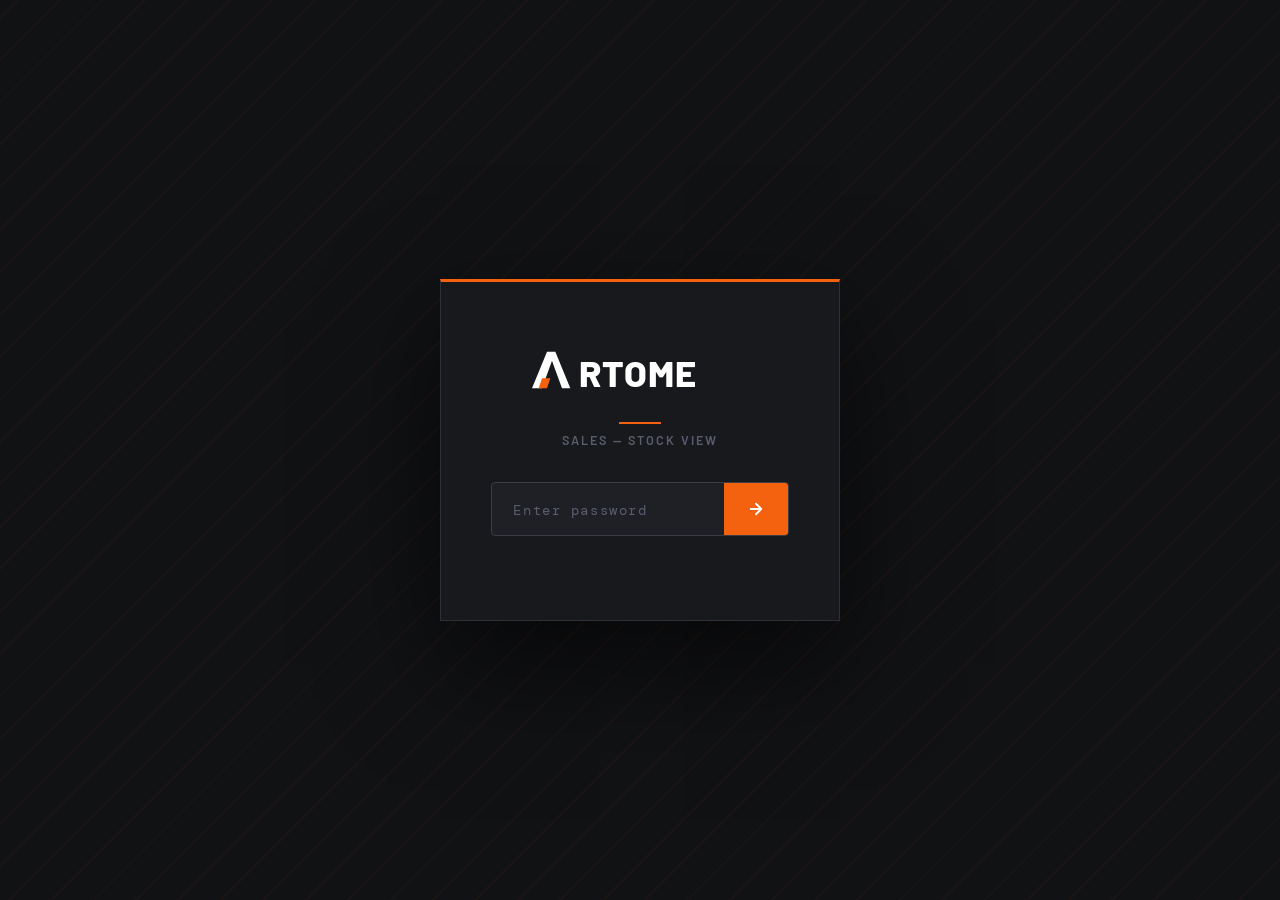
==== sales.html @ 45f58c68 "Add files via upload" ====
<!DOCTYPE html>
<html lang="en">
<head>
<meta charset="UTF-8">
<meta name="viewport" content="width=device-width, initial-scale=1.0">
<title>Artome — Sales Stock</title>
<link rel="stylesheet" href="style.css">
<style>
  /* Sales-specific overrides */
  .sales-wrap { display:flex; flex-direction:column; height:100vh; overflow:hidden; }
  .sales-topbar {
    padding:.9rem 1.4rem;
    border-bottom:1px solid var(--border);
    display:flex; align-items:center; justify-content:space-between;
    flex-wrap:wrap; gap:.8rem;
    background:var(--surface);
    flex-shrink:0;
  }
  .sales-title {
    font-size:.58rem; font-weight:700; letter-spacing:.16em;
    text-transform:uppercase; color:var(--muted);
    display:flex; align-items:center; gap:.6rem;
  }
  .sales-title::after { content:''; flex:1; height:1px; background:var(--border); }
  .sales-actions { display:flex; align-items:center; gap:.5rem; flex-wrap:wrap; }
  .sales-search-wrap {
    display:flex; align-items:center; gap:.4rem;
    background:var(--surface2); border:1px solid var(--border2);
    border-radius:var(--radius); padding:.32rem .8rem;
  }
  .sales-search-wrap svg { color:var(--muted); flex-shrink:0; }
  .sales-search-wrap input {
    background:transparent; border:none; outline:none;
    color:var(--text); font-family:'Barlow',sans-serif;
    font-size:.65rem; width:14rem;
  }
  .sales-search-wrap input::placeholder { color:var(--muted); }
  .group-tabs {
    display:flex; gap:.4rem;
  }
  .group-tab {
    padding:.38rem .9rem;
    border-radius:var(--radius);
    border:1px solid var(--border2);
    background:transparent;
    color:var(--text2);
    font-family:'Barlow',sans-serif;
    font-size:.65rem; font-weight:700;
    letter-spacing:.04em; text-transform:uppercase;
    cursor:pointer;
    transition:border-color .12s, color .12s, background .12s;
  }
  .group-tab:hover { border-color:var(--accent); color:var(--accent); }
  .group-tab.active { background:var(--accent); border-color:var(--accent); color:#fff; }
  .sales-table-wrap { overflow-y:auto; flex:1; }
  .item-count {
    font-family:'DM Mono',monospace; font-size:.67rem;
    background:var(--surface2); border:1px solid var(--border2);
    padding:.2rem .7rem; border-radius:2px; color:var(--accent);
    white-space:nowrap;
  }
  /* Bigger available number for sales */
  td.avail-cell {
    font-family:'Barlow Condensed',sans-serif;
    font-size:1rem; font-weight:700;
  }
</style>
</head>
<body>

<!-- LOGIN -->
<div id="login-screen">
  <div class="login-card">
    <div class="login-logo">
      <svg viewBox="0 0 260 60" height="50" xmlns="http://www.w3.org/2000/svg">
        <polygon points="0,52 18,8 28,8 46,52 36,52 28,30 24,19 20,30 12,52" fill="#ffffff"/>
        <polygon points="12,40 22,40 18,52 8,52" fill="#F5620F"/>
        <text x="56" y="50" font-family="Barlow,Arial,sans-serif" font-weight="800" font-size="44" letter-spacing="1" fill="#ffffff">RTOME</text>
      </svg>
    </div>
    <div class="login-divider"></div>
    <p class="login-subtitle">Sales — Stock View</p>
    <div class="login-field">
      <input type="password" id="login-input" placeholder="Enter password"
        autocomplete="current-password" onkeydown="if(event.key==='Enter') doLogin()">
      <button class="login-btn" onclick="doLogin()">
        <svg width="18" height="18" viewBox="0 0 24 24" fill="none" stroke="currentColor" stroke-width="2.5" stroke-linecap="round" stroke-linejoin="round"><path d="M5 12h14M12 5l7 7-7 7"/></svg>
      </button>
    </div>
    <div class="login-error" id="login-error">Incorrect password</div>
  </div>
</div>

<!-- APP -->
<div class="sales-wrap" id="sales-app" style="display:none">
  <header>
    <div class="logo">
      <svg viewBox="0 0 260 60" height="30" xmlns="http://www.w3.org/2000/svg">
        <polygon points="0,52 18,8 28,8 46,52 36,52 28,30 24,19 20,30 12,52" fill="#ffffff"/>
        <polygon points="12,40 22,40 18,52 8,52" fill="#F5620F"/>
        <text x="56" y="50" font-family="Barlow,Arial,sans-serif" font-weight="800" font-size="44" letter-spacing="1" fill="#ffffff">RTOME</text>
      </svg>
      <div class="logo-separator"></div>
      <div class="logo-sub">Sales<br>Stock View</div>
    </div>
    <div class="header-center" id="connection-status">
      <span class="status-dot" id="status-dot"></span>
      <span id="status-label">Loading…</span>
    </div>
    <div class="header-meta">
      <div id="live-time">--:--:--</div>
      <div id="live-date"></div>
    </div>
  </header>

  <div class="sales-topbar">
    <div style="display:flex;align-items:center;gap:.7rem;flex-wrap:wrap;">
      <span class="item-count" id="item-count">— items</span>
      <!-- Group filter tabs -->
      <div class="group-tabs">
        <button class="group-tab active" onclick="setGroup('all', this)">All</button>
        <button class="group-tab" onclick="setGroup('platforms', this)">Platforms</button>
        <button class="group-tab" onclick="setGroup('accessories', this)">Accessories</button>
      </div>
    </div>
    <div class="sales-actions">
      <div class="sales-search-wrap">
        <svg width="14" height="14" viewBox="0 0 24 24" fill="none" stroke="currentColor" stroke-width="2.5"><circle cx="11" cy="11" r="8"/><path d="m21 21-4.35-4.35"/></svg>
        <input type="text" id="sales-search" placeholder="Search parts…" oninput="applyFilters()">
      </div>
      <button class="action-btn" onclick="loadSalesStock()">
        <svg width="14" height="14" viewBox="0 0 24 24" fill="none" stroke="currentColor" stroke-width="2.5"><path d="M23 4v6h-6"/><path d="M1 20v-6h6"/><path d="M3.51 9a9 9 0 0 1 14.85-3.36L23 10M1 14l4.64 4.36A9 9 0 0 0 20.49 15"/></svg>
        Refresh
      </button>
    </div>
  </div>

  <div class="sales-table-wrap">
    <div class="loading-state" id="sales-loading">
      <div class="spinner"></div>Loading stock…
    </div>
    <table id="sales-table" style="display:none">
      <thead>
        <tr>
          <th>Part No</th>
          <th>Description</th>
          <th>Group</th>
          <th>Available</th>
        </tr>
      </thead>
      <tbody id="sales-tbody"></tbody>
    </table>
  </div>
</div>

<div class="toast" id="toast"></div>
<script src="config.js"></script>
<script>
// ── Config ────────────────────────────────────────────────────
const SALES_PASSWORD   = 'sales2026'; // Change this in config.js or here
const MRPEASY_PROXY    = SUPABASE_URL + '/functions/v1/mrpeasy-proxy';

// Groups to include (MRPeasy group_code values)
const ALLOWED_GROUPS = ['03-Artome Platforms', '04-Artome Accessories'];
// Partial match — group_title contains these strings
const GROUP_PLATFORMS   = 'Platforms';
const GROUP_ACCESSORIES = 'Accessories';

// ── State ─────────────────────────────────────────────────────
let allItems     = [];
let activeGroup  = 'all';
let _authed      = false;

// ── Clock ─────────────────────────────────────────────────────
function startClock() {
  const tick = () => {
    const now = new Date();
    const tEl = document.getElementById('live-time');
    const dEl = document.getElementById('live-date');
    if (tEl) tEl.textContent = now.toLocaleTimeString('en-GB');
    if (dEl) dEl.textContent = now.toLocaleDateString('en-GB', {weekday:'short',day:'2-digit',month:'short',year:'numeric'});
  };
  tick(); setInterval(tick, 1000);
}

// ── Login ─────────────────────────────────────────────────────
function doLogin() {
  const input = document.getElementById('login-input');
  const error = document.getElementById('login-error');
  const field = document.querySelector('.login-field');

  if (input.value === SALES_PASSWORD) {
    _authed = true;
    const screen = document.getElementById('login-screen');
    screen.classList.add('hidden');
    setTimeout(() => {
      screen.remove();
      document.getElementById('sales-app').style.display = 'flex';
      document.getElementById('sales-app').style.flexDirection = 'column';
      startClock();
      loadSalesStock();
    }, 400);
  } else {
    field.classList.remove('shake');
    void field.offsetWidth;
    field.classList.add('shake');
    error.classList.add('visible');
    input.value = '';
    input.focus();
    setTimeout(() => error.classList.remove('visible'), 2500);
  }
}

// ── Status ────────────────────────────────────────────────────
function setStatus(state, label) {
  const dot = document.getElementById('status-dot');
  const lbl = document.getElementById('status-label');
  if (dot) dot.className = 'status-dot ' + state;
  if (lbl) lbl.textContent = label;
}

// ── Load Stock ────────────────────────────────────────────────
async function loadSalesStock() {
  setStatus('connecting', 'Loading…');
  document.getElementById('sales-loading').style.display = 'flex';
  document.getElementById('sales-table').style.display   = 'none';

  try {
    const res = await fetch(MRPEASY_PROXY + '?endpoint=items', {
      headers: {
        'apikey':        SUPABASE_KEY,
        'Authorization': 'Bearer ' + SUPABASE_KEY,
      }
    });

    const json = await res.json();
    let parsed = json;
    if (json.data && typeof json.data === 'string') {
      try { parsed = JSON.parse(json.data); } catch(e) {}
    }

    const items = Array.isArray(parsed) ? parsed : [];

    // Filter: only Platforms & Accessories groups, and active (custom_7453 not blank)
    allItems = items.filter(item => {
      const grp    = (item.group_title ?? '').toLowerCase();
      const active = item.custom_7453;
      const hasGroup = grp.includes('platform') || grp.includes('accessor');
      const isActive = active !== null && active !== undefined && active !== '';
      return hasGroup && isActive;
    });

    setStatus('connected', 'Connected');
    applyFilters();

    document.getElementById('sales-loading').style.display = 'none';
    document.getElementById('sales-table').style.display   = 'table';

  } catch(e) {
    setStatus('error', 'Failed');
    document.getElementById('sales-loading').innerHTML =
      '<div style="color:var(--danger);font-size:.7rem">Failed to load: ' + e.message + '</div>';
  }
}

// ── Group filter ──────────────────────────────────────────────
function setGroup(group, btn) {
  activeGroup = group;
  document.querySelectorAll('.group-tab').forEach(b => b.classList.remove('active'));
  btn.classList.add('active');
  applyFilters();
}

// ── Apply filters ─────────────────────────────────────────────
function applyFilters() {
  const q = (document.getElementById('sales-search')?.value ?? '').toLowerCase();

  let filtered = allItems.filter(item => {
    const grp = (item.group_title ?? '').toLowerCase();
    if (activeGroup === 'platforms'   && !grp.includes('platform'))  return false;
    if (activeGroup === 'accessories' && !grp.includes('accessor'))  return false;
    if (q) {
      const matchCode  = (item.code  ?? '').toLowerCase().includes(q);
      const matchTitle = (item.title ?? '').toLowerCase().includes(q);
      if (!matchCode && !matchTitle) return false;
    }
    return true;
  });

  renderTable(filtered);
}

// ── Render ────────────────────────────────────────────────────
function renderTable(items) {
  const tbody = document.getElementById('sales-tbody');
  document.getElementById('item-count').textContent = items.length + ' items';

  if (!items.length) {
    tbody.innerHTML = '<tr><td colspan="4" style="text-align:center;color:var(--muted);padding:2rem">No items found</td></tr>';
    return;
  }

  tbody.innerHTML = items.map(item => {
    const available = parseFloat(item.available ?? item.in_stock ?? 0);
    const qtyClass  = available <= 0 ? 'stock-qty-zero' : available < 3 ? 'stock-qty-low' : 'stock-qty-ok';
    const group     = item.group_title ?? '—';

    return `<tr>
      <td class="date-cell">${item.code ?? '—'}</td>
      <td class="name-cell" style="white-space:normal;max-width:20rem">${item.title ?? '—'}</td>
      <td class="date-cell" style="color:var(--text2)">${group}</td>
      <td class="avail-cell ${qtyClass}">${available.toLocaleString('en-GB',{maximumFractionDigits:0})}</td>
    </tr>`;
  }).join('');
}

// ── Toast ─────────────────────────────────────────────────────
function showToast(msg, warn=false) {
  const el = document.getElementById('toast');
  if (!el) return;
  el.textContent = msg;
  el.style.background = warn ? '#e84040' : 'var(--accent)';
  el.style.color = '#fff';
  el.classList.add('show');
  setTimeout(() => el.classList.remove('show'), 2400);
}

// ── Start clock on load (shows on login screen) ───────────────
window.addEventListener('DOMContentLoaded', startClock);
</script>
</body>
</html>
---- style.css ----
@import url('https://fonts.googleapis.com/css2?family=Barlow:wght@300;400;500;600;700;800&family=Barlow+Condensed:wght@500;600;700;800&family=DM+Mono:wght@400;500&display=swap');

:root {
  --bg:        #111214;
  --surface:   #18191d;
  --surface2:  #1f2025;
  --surface3:  #26272d;
  --border:    #2e3038;
  --border2:   #3a3c46;
  --accent:    #F5620F;
  --accent-h:  #ff7a2f;
  --accent-dim:#7a3008;
  --text:      #f2f3f5;
  --text2:     #a8aab8;
  --muted:     #5a5d6e;
  --danger:    #e84040;
  --green:     #2ecc71;
  --radius:    4px;
  --sidebar-w: 90px;
  font-size: 21px;
}


/* ── Logo SVG wrapper ───────────────────────────────────────── */
.logo-svg-wrap { color: #ffffff; display: flex; align-items: center; }
.header-logo-size { height: 28px; }
.login-logo-size  { height: 52px; }

*, *::before, *::after { box-sizing: border-box; margin: 0; padding: 0; }
html, body { height: 100%; background: var(--bg); color: var(--text); font-family: 'Barlow', sans-serif; }

/* ── Login ──────────────────────────────────────────────────── */
#login-screen {
  position: fixed; inset: 0; background: var(--bg); z-index: 9999;
  display: flex; align-items: center; justify-content: center;
  background-image: repeating-linear-gradient(-45deg,transparent,transparent 28px,rgba(245,98,15,.04) 28px,rgba(245,98,15,.04) 30px);
}
#login-screen.hidden { animation: fadeOut .3s ease forwards; pointer-events: none; }
@keyframes fadeOut { to { opacity: 0; } }

.login-card {
  background: var(--surface); border: 1px solid var(--border); border-top: 3px solid var(--accent);
  padding: 3rem 2.4rem 2.4rem; width: 400px; max-width: 95vw;
  display: flex; flex-direction: column; align-items: center;
  box-shadow: 0 2rem 5rem rgba(0,0,0,.6);
  animation: cardIn .4s cubic-bezier(.22,1,.36,1);
}
@keyframes cardIn { from { opacity:0; transform:translateY(1rem); } to { opacity:1; transform:translateY(0); } }
.login-logo { margin-bottom: .4rem; display:flex; justify-content:center; }
.login-divider { width: 2rem; height: 2px; background: var(--accent); margin: .9rem 0 .4rem; }
.login-subtitle { font-size: .6rem; font-weight: 600; letter-spacing: .16em; text-transform: uppercase; color: var(--muted); margin-bottom: 1.6rem; }
.login-field { display: flex; width: 100%; background: var(--surface2); border: 1px solid var(--border2); border-radius: var(--radius); overflow: hidden; transition: border-color .15s,box-shadow .15s; }
.login-field:focus-within { border-color: var(--accent); box-shadow: 0 0 0 3px rgba(245,98,15,.12); }
.login-field input { flex:1; background:transparent; border:none; outline:none; padding:.75rem 1rem; color:var(--text); font-family:'DM Mono',monospace; font-size:.75rem; letter-spacing:.1em; }
.login-field input::placeholder { color:var(--muted); font-size:.65rem; }
.login-btn { width:3.2rem; background:var(--accent); border:none; cursor:pointer; color:#fff; display:grid; place-items:center; transition:background .15s; }
.login-btn:hover { background:var(--accent-h); }
.login-error { margin-top:.6rem; font-size:.55rem; font-weight:700; letter-spacing:.08em; text-transform:uppercase; color:var(--danger); opacity:0; transition:opacity .2s; height:1rem; }
.login-error.visible { opacity:1; }
@keyframes shake { 0%,100%{transform:translateX(0)} 20%{transform:translateX(-6px)} 40%{transform:translateX(6px)} 60%{transform:translateX(-4px)} 80%{transform:translateX(4px)} }
.login-field.shake { animation:shake .38s ease; }

/* ── Config banner ──────────────────────────────────────────── */
#config-banner {
  display:none; background:#1a1200; border-bottom:1px solid #3d2900;
  padding:.5rem 1.5rem; font-size:.62rem; color:#f0a040;
  gap:1rem; align-items:center; justify-content:center; flex-wrap:wrap; font-weight:500;
}
#config-banner a { color:var(--accent); text-decoration:none; font-weight:700; }

/* ── Shell ──────────────────────────────────────────────────── */
.shell { display:flex; flex-direction:column; height:100vh; overflow:hidden; }

/* ── Header ─────────────────────────────────────────────────── */
header {
  display:flex; align-items:center; justify-content:space-between;
  padding:0 1.8rem; height:60px; border-bottom:1px solid var(--border);
  background:var(--surface); flex-shrink:0; gap:1rem; z-index:10;
}
.logo { display:flex; align-items:center; gap:1rem; flex-shrink:0; }
.logo-separator { width:1px; height:1.6rem; background:var(--border2); }
.logo-sub { font-size:.5rem; font-weight:600; letter-spacing:.14em; text-transform:uppercase; color:var(--muted); line-height:1.5; }
.header-center { display:flex; align-items:center; gap:.5rem; font-family:'DM Mono',monospace; font-size:.6rem; color:var(--muted); }
.status-dot { width:7px; height:7px; border-radius:50%; background:var(--muted); transition:background .3s; flex-shrink:0; }
.status-dot.connected    { background:var(--green); box-shadow:0 0 6px var(--green); }
.status-dot.connecting   { background:#f0a040; animation:pulse 1s infinite; }
.status-dot.error        { background:var(--danger); }
.status-dot.not-configured { background:var(--muted); }
@keyframes pulse { 0%,100%{opacity:1} 50%{opacity:.2} }
.header-meta { font-family:'DM Mono',monospace; font-size:.6rem; color:var(--muted); text-align:right; flex-shrink:0; line-height:1.7; }
#live-time { color:var(--accent); font-weight:500; font-size:.72rem; }

/* ── Body wrap ──────────────────────────────────────────────── */
.body-wrap { display:flex; flex:1; min-height:0; overflow:hidden; }

/* ── Main content ───────────────────────────────────────────── */
#page-content { flex:1; min-width:0; overflow:hidden; display:flex; flex-direction:column; }

/* ── Pages ──────────────────────────────────────────────────── */
.page { display:none; flex:1; overflow:hidden; flex-direction:column; }
.page.active { display:flex; }

/* ── RIGHT SIDEBAR ──────────────────────────────────────────── */
.sidebar {
  width: var(--sidebar-w);
  background: var(--surface);
  border-left: 1px solid var(--border);
  display: flex;
  flex-direction: column;
  align-items: center;
  padding: 1.2rem 0;
  gap: .6rem;
  flex-shrink: 0;
  z-index: 5;
}

.nav-btn {
  width: 68px;
  height: 68px;
  background: var(--surface2);
  border: 1.5px solid var(--border2);
  border-radius: 6px;
  color: var(--muted);
  cursor: pointer;
  display: flex;
  flex-direction: column;
  align-items: center;
  justify-content: center;
  gap: .28rem;
  transition: background .15s, color .15s, border-color .15s, box-shadow .15s, transform .1s;
  position: relative;
}
.nav-btn span {
  font-family: 'Barlow', sans-serif;
  font-size: .38rem;
  font-weight: 700;
  letter-spacing: .08em;
  text-transform: uppercase;
  line-height: 1;
}
.nav-btn:hover {
  background: var(--accent);
  border-color: var(--accent);
  color: #fff;
  box-shadow: 0 4px 20px rgba(245,98,15,.35);
  transform: translateX(-3px);
}
.nav-btn.active {
  background: var(--accent);
  border-color: var(--accent);
  color: #fff;
  box-shadow: 0 4px 24px rgba(245,98,15,.4);
}
/* Active indicator: left orange bar */
.nav-btn.active::before {
  content: '';
  position: absolute;
  left: -1.5px;
  top: 20%;
  height: 60%;
  width: 3px;
  background: #fff;
  border-radius: 0 2px 2px 0;
}

/* ── Tracker page: app grid ─────────────────────────────────── */
.app {
  display: grid;
  grid-template-columns: 460px 1fr;
  flex: 1;
  min-height: 0;
  overflow: hidden;
}

/* ── Form Panel ─────────────────────────────────────────────── */
.form-panel { border-right:1px solid var(--border); overflow-y:auto; display:flex; flex-direction:column; }
.form-panel::before { content:''; display:block; height:3px; background:var(--accent); flex-shrink:0; }
.form-inner { padding:1.6rem 1.6rem 2rem; display:flex; flex-direction:column; flex:1; }

.panel-title { font-size:.5rem; font-weight:700; letter-spacing:.18em; text-transform:uppercase; color:var(--muted); margin-bottom:1.4rem; display:flex; align-items:center; gap:.6rem; }
.panel-title::after { content:''; flex:1; height:1px; background:var(--border); }

.field { margin-bottom:1.4rem; }
label { display:flex; align-items:center; gap:.4rem; font-size:.55rem; font-weight:700; letter-spacing:.13em; text-transform:uppercase; color:var(--muted); margin-bottom:.6rem; }
#phase-product-tag { padding:1px 6px; background:rgba(245,98,15,.1); border:1px solid rgba(245,98,15,.28); border-radius:2px; font-size:.48rem; color:var(--accent); text-transform:none; letter-spacing:0; font-weight:600; }

.pill-group { display:flex; flex-wrap:wrap; gap:.45rem; min-height:2.4rem; }
.pill { padding:.5rem 1rem; border-radius:var(--radius); border:1px solid var(--border2); background:var(--surface2); color:var(--text2); font-family:'Barlow',sans-serif; font-size:.72rem; font-weight:600; cursor:pointer; transition:border-color .12s,color .12s,background .12s; white-space:nowrap; }
.pill:hover { border-color:var(--accent); color:var(--text); background:var(--surface3); }
.pill.active { background:var(--accent); border-color:var(--accent); color:#fff; font-weight:700; }
.loading-pills { font-family:'DM Mono',monospace; font-size:.6rem; color:var(--muted); padding:.4rem 0; }
.loading-pills.muted { opacity:.45; }

.select-wrap { position:relative; display:flex; align-items:center; }
.select-wrap select { width:100%; appearance:none; -webkit-appearance:none; background:var(--surface2); border:1px solid var(--border2); border-radius:var(--radius); color:var(--text); font-family:'Barlow',sans-serif; font-size:.72rem; font-weight:600; padding:.65rem 2.8rem .65rem .9rem; outline:none; cursor:pointer; transition:border-color .15s,box-shadow .15s; }
.select-wrap select:focus { border-color:var(--accent); box-shadow:0 0 0 3px rgba(245,98,15,.1); }
.select-arrow { position:absolute; right:.9rem; pointer-events:none; color:var(--muted); }

.qty-row { display:flex; align-items:stretch; background:var(--surface2); border:1px solid var(--border2); border-radius:var(--radius); overflow:hidden; width:11rem; }
.qty-btn { width:3rem; background:var(--surface3); border:none; color:var(--text); font-size:1.2rem; font-weight:300; cursor:pointer; transition:background .1s,color .1s; display:grid; place-items:center; flex-shrink:0; }
.qty-btn:hover { background:var(--accent); color:#fff; }
#qty-input { flex:1; background:transparent; border:none; border-left:1px solid var(--border2); border-right:1px solid var(--border2); color:var(--text); font-family:'Barlow Condensed',sans-serif; font-size:1.1rem; font-weight:700; text-align:center; padding:.5rem 0; outline:none; }
#qty-input::-webkit-inner-spin-button,#qty-input::-webkit-outer-spin-button{-webkit-appearance:none}

.submit-btn { width:100%; padding:.9rem 1.2rem; background:var(--accent); color:#fff; border:none; border-radius:var(--radius); font-family:'Barlow',sans-serif; font-size:.72rem; font-weight:700; letter-spacing:.12em; text-transform:uppercase; cursor:pointer; margin-top:.4rem; display:flex; align-items:center; justify-content:center; gap:.6rem; transition:background .15s,box-shadow .15s,transform .1s; }
.submit-btn:hover { background:var(--accent-h); box-shadow:0 4px 20px rgba(245,98,15,.3); transform:translateY(-1px); }
.submit-btn:active { transform:translateY(0); box-shadow:none; }
.submit-btn:disabled { opacity:.38; cursor:not-allowed; transform:none; box-shadow:none; }
.btn-spinner { width:.9rem; height:.9rem; border:2px solid rgba(255,255,255,.3); border-top-color:#fff; border-radius:50%; animation:spin .6s linear infinite; }

.summary-section { margin-top:auto; padding-top:.5rem; }
.summary-cards { display:flex; flex-direction:column; gap:.5rem; }
.summary-empty { font-size:.6rem; color:var(--muted); font-style:italic; padding:.3rem 0; }
.summary-card { background:var(--surface2); border:1px solid var(--border); border-left:3px solid var(--accent); border-radius:var(--radius); padding:.7rem .9rem; animation:rowIn .3s ease; }
.summary-card-title { font-size:.5rem; font-weight:700; letter-spacing:.1em; text-transform:uppercase; color:var(--muted); margin-bottom:.15rem; }
.summary-card-total { font-family:'Barlow Condensed',sans-serif; font-size:1.4rem; font-weight:800; color:var(--accent); line-height:1; margin-bottom:.4rem; }
.summary-card-phases { display:flex; flex-direction:column; gap:.2rem; }
.summary-phase-row { display:flex; justify-content:space-between; font-size:.55rem; color:var(--muted); font-family:'DM Mono',monospace; }
.summary-phase-row span:last-child { color:var(--text2); }

/* ── Log Panel ──────────────────────────────────────────────── */
.log-panel { display:flex; flex-direction:column; overflow:hidden; }
.log-header { padding:.85rem 1.2rem; display:flex; align-items:center; justify-content:space-between; border-bottom:1px solid var(--border); flex-shrink:0; flex-wrap:wrap; gap:.6rem; background:var(--surface); }
.log-header-left { display:flex; align-items:center; gap:.6rem; flex-wrap:wrap; }
.log-count { font-family:'DM Mono',monospace; font-size:.57rem; background:var(--surface2); border:1px solid var(--border2); padding:.2rem .6rem; border-radius:2px; color:var(--accent); white-space:nowrap; }
.filter-row { display:flex; gap:.4rem; }
.filter-row select { padding:.32rem .65rem; background:var(--surface2); border:1px solid var(--border2); border-radius:var(--radius); color:var(--text2); font-family:'Barlow',sans-serif; font-size:.6rem; font-weight:600; outline:none; cursor:pointer; }
.filter-row select:focus { border-color:var(--accent); }
.log-actions { display:flex; gap:.4rem; }
.action-btn { padding:.38rem .85rem; border-radius:var(--radius); border:1px solid var(--border2); background:transparent; color:var(--text2); font-family:'Barlow',sans-serif; font-size:.58rem; font-weight:700; letter-spacing:.05em; text-transform:uppercase; cursor:pointer; display:flex; align-items:center; gap:.35rem; transition:border-color .12s,color .12s,background .12s; white-space:nowrap; }
.action-btn:hover { border-color:var(--accent); color:var(--accent); background:rgba(245,98,15,.06); }
.log-table-wrap { overflow-y:auto; flex:1; }

table { width:100%; border-collapse:collapse; }
thead th { position:sticky; top:0; background:var(--surface); padding:.55rem .9rem; text-align:left; font-family:'Barlow',sans-serif; font-size:.5rem; font-weight:700; letter-spacing:.14em; text-transform:uppercase; color:var(--muted); border-bottom:1px solid var(--border); z-index:2; }
tbody tr { border-bottom:1px solid var(--border); animation:rowIn .22s ease; transition:background .08s; }
tbody tr:hover { background:var(--surface2); }
@keyframes rowIn { from{opacity:0;transform:translateX(4px)} to{opacity:1;transform:translateX(0)} }
td { padding:.65rem .9rem; font-family:'DM Mono',monospace; font-size:.62rem; white-space:nowrap; color:var(--text2); }
td.row-num   { color:var(--muted); font-size:.52rem; width:2rem; }
td.name-cell { font-family:'Barlow',sans-serif; font-weight:700; font-size:.72rem; color:var(--text); }
td.qty-cell  { color:var(--accent); font-weight:600; font-family:'Barlow Condensed',sans-serif; font-size:.85rem; }
td.date-cell { color:var(--muted); font-size:.57rem; }
.badge { display:inline-block; padding:.12rem .45rem; border-radius:2px; font-size:.55rem; font-weight:700; letter-spacing:.04em; background:var(--surface3); border:1px solid var(--border2); color:var(--text2); font-family:'Barlow',sans-serif; text-transform:uppercase; }
.delete-row-btn { background:transparent; border:none; cursor:pointer; color:var(--muted); font-size:.65rem; transition:color .12s,background .12s; padding:.2rem .4rem; border-radius:2px; }
.delete-row-btn:hover { color:var(--danger); background:rgba(232,64,64,.08); }

/* ── States ─────────────────────────────────────────────────── */
.loading-state,.empty-state { display:flex; flex-direction:column; align-items:center; justify-content:center; padding:3.5rem 1.5rem; gap:.6rem; color:var(--muted); font-size:.65rem; text-align:center; font-family:'Barlow',sans-serif; }
.empty-state .sub { font-size:.58rem; opacity:.55; }
.spinner { width:1.4rem; height:1.4rem; border:2px solid var(--border2); border-top-color:var(--accent); border-radius:50%; animation:spin .7s linear infinite; }
@keyframes spin { to{transform:rotate(360deg)} }

/* ── Toast ──────────────────────────────────────────────────── */
.toast { position:fixed; bottom:1.5rem; left:50%; transform:translateX(-50%) translateY(1rem); background:var(--accent); color:#fff; padding:.55rem 1.4rem; border-radius:var(--radius); font-family:'Barlow',sans-serif; font-weight:700; font-size:.62rem; letter-spacing:.08em; text-transform:uppercase; opacity:0; transition:opacity .2s,transform .2s; pointer-events:none; z-index:999; }
.toast.show { opacity:1; transform:translateX(-50%) translateY(0); }

/* ── Weekly Planner page ─────────────────────────────────────── */
.planner-wrap { display:flex; flex-direction:column; flex:1; overflow:hidden; }
.planner-header { padding:1.2rem 1.6rem .8rem; border-bottom:1px solid var(--border); flex-shrink:0; }
.planner-image-area { flex:1; display:flex; align-items:center; justify-content:center; overflow:hidden; background:var(--bg); }
.planner-drop-zone {
  display:flex; flex-direction:column; align-items:center; justify-content:center; gap:.6rem;
  border:2px dashed var(--border2); border-radius:8px; padding:3rem 4rem;
  color:var(--muted); font-size:.65rem; text-align:center; cursor:pointer;
  transition:border-color .15s, background .15s;
}
.planner-drop-zone.drag-over { border-color:var(--accent); background:rgba(245,98,15,.05); }
.planner-drop-zone p { max-width:18rem; line-height:1.5; }
.planner-img-display { max-width:100%; max-height:100%; object-fit:contain; border-radius:4px; }

/* ── Stock / MRPeasy page ────────────────────────────────────── */
.stock-wrap { display:flex; flex-direction:column; flex:1; overflow:hidden; }
.stock-topbar { padding:.85rem 1.4rem; border-bottom:1px solid var(--border); display:flex; align-items:center; justify-content:space-between; flex-shrink:0; gap:.8rem; flex-wrap:wrap; background:var(--surface); }
.stock-actions { display:flex; align-items:center; gap:.5rem; flex-wrap:wrap; }
.stock-search-wrap { display:flex; align-items:center; gap:.4rem; background:var(--surface2); border:1px solid var(--border2); border-radius:var(--radius); padding:.32rem .8rem; }
.stock-search-wrap svg { color:var(--muted); flex-shrink:0; }
.stock-search-wrap input { background:transparent; border:none; outline:none; color:var(--text); font-family:'Barlow',sans-serif; font-size:.62rem; width:12rem; }
.stock-search-wrap input::placeholder { color:var(--muted); }

.mrpeasy-setup { display:flex; flex-direction:column; align-items:center; gap:.8rem; padding:3rem 2rem; color:var(--muted); font-size:.65rem; text-align:center; }
.mrpeasy-fields { display:flex; flex-direction:column; gap:.5rem; width:100%; max-width:26rem; }
.mrpeasy-fields input { padding:.65rem .9rem; background:var(--surface2); border:1px solid var(--border2); border-radius:var(--radius); color:var(--text); font-family:'Barlow',sans-serif; font-size:.65rem; outline:none; transition:border-color .15s; }
.mrpeasy-fields input:focus { border-color:var(--accent); }
.mrpeasy-hint { font-size:.52rem; color:var(--muted); opacity:.6; }

.stock-table-wrap { overflow-y:auto; flex:1; }
.stock-table-wrap table thead th { font-size:.48rem; }
.stock-table-wrap td { font-size:.6rem; }
td.stock-qty-ok  { color:var(--green); font-weight:600; }
td.stock-qty-low { color:#f0a040; font-weight:600; }
td.stock-qty-zero{ color:var(--danger); font-weight:600; }

/* ── Scrollbar ──────────────────────────────────────────────── */
::-webkit-scrollbar { width:4px; height:4px; }
::-webkit-scrollbar-track { background:var(--bg); }
::-webkit-scrollbar-thumb { background:var(--border2); border-radius:2px; }
::-webkit-scrollbar-thumb:hover { background:var(--accent-dim); }

/* ── Responsive ─────────────────────────────────────────────── */
@media (max-width:960px) {
  .app { grid-template-columns:1fr; }
  .form-panel { border-right:none; border-bottom:1px solid var(--border); max-height:55vh; }
}
@media (max-width:600px) {
  :root { font-size:16px; --sidebar-w:70px; }
  header { padding:0 1rem; }
  .header-center { display:none; }
  .nav-btn { width:54px; height:54px; }
  .logo-separator,.logo-sub { display:none; }
}

/* ── Stock Detail Popup ─────────────────────────────────────── */
.stock-popup-overlay {
  position: fixed;
  inset: 0;
  background: rgba(0,0,0,0.7);
  z-index: 500;
  display: flex;
  align-items: center;
  justify-content: center;
  opacity: 0;
  pointer-events: none;
  transition: opacity 0.2s;
}
.stock-popup-overlay.open {
  opacity: 1;
  pointer-events: all;
}

.stock-popup-card {
  background: var(--surface);
  border: 1px solid var(--border);
  border-top: 3px solid var(--accent);
  border-radius: var(--radius-lg);
  width: 420px;
  max-width: 94vw;
  max-height: 90vh;
  overflow-y: auto;
  box-shadow: 0 2rem 5rem rgba(0,0,0,0.6);
  animation: cardIn 0.25s cubic-bezier(0.22,1,0.36,1);
}

.stock-popup-header {
  display: flex;
  align-items: flex-start;
  justify-content: space-between;
  padding: 1.2rem 1.2rem 0.8rem;
  gap: 1rem;
}
.stock-popup-code {
  font-family: 'DM Mono', monospace;
  font-size: 0.55rem;
  color: var(--accent);
  font-weight: 500;
  margin-bottom: 0.2rem;
}
.stock-popup-title {
  font-family: 'Barlow', sans-serif;
  font-size: 0.85rem;
  font-weight: 700;
  color: var(--text);
  line-height: 1.3;
}
.stock-popup-close {
  background: transparent;
  border: 1px solid var(--border2);
  border-radius: var(--radius);
  color: var(--muted);
  cursor: pointer;
  font-size: 0.7rem;
  padding: 0.3rem 0.6rem;
  flex-shrink: 0;
  transition: color 0.12s, border-color 0.12s;
}
.stock-popup-close:hover { color: var(--danger); border-color: var(--danger); }

.stock-popup-img {
  width: 100%;
  max-height: 220px;
  object-fit: contain;
  background: var(--surface2);
  border-top: 1px solid var(--border);
  border-bottom: 1px solid var(--border);
  padding: 1rem;
}

.stock-popup-info {
  padding: 1rem 1.2rem 1.4rem;
  display: flex;
  flex-direction: column;
  gap: 0.7rem;
}
.stock-popup-row {
  display: flex;
  justify-content: space-between;
  align-items: flex-start;
  gap: 1rem;
  padding-bottom: 0.7rem;
  border-bottom: 1px solid var(--border);
}
.stock-popup-row:last-child { border-bottom: none; padding-bottom: 0; }
.stock-popup-label {
  font-size: 0.55rem;
  font-weight: 700;
  letter-spacing: 0.1em;
  text-transform: uppercase;
  color: var(--muted);
  flex-shrink: 0;
}
.stock-popup-value {
  font-family: 'DM Mono', monospace;
  font-size: 0.65rem;
  color: var(--text2);
  text-align: right;
}
.stock-popup-value.accent {
  font-family: 'Barlow Condensed', sans-serif;
  font-size: 1.2rem;
  font-weight: 700;
  color: var(--accent);
}

.stock-row:hover { background: var(--surface3) !important; }
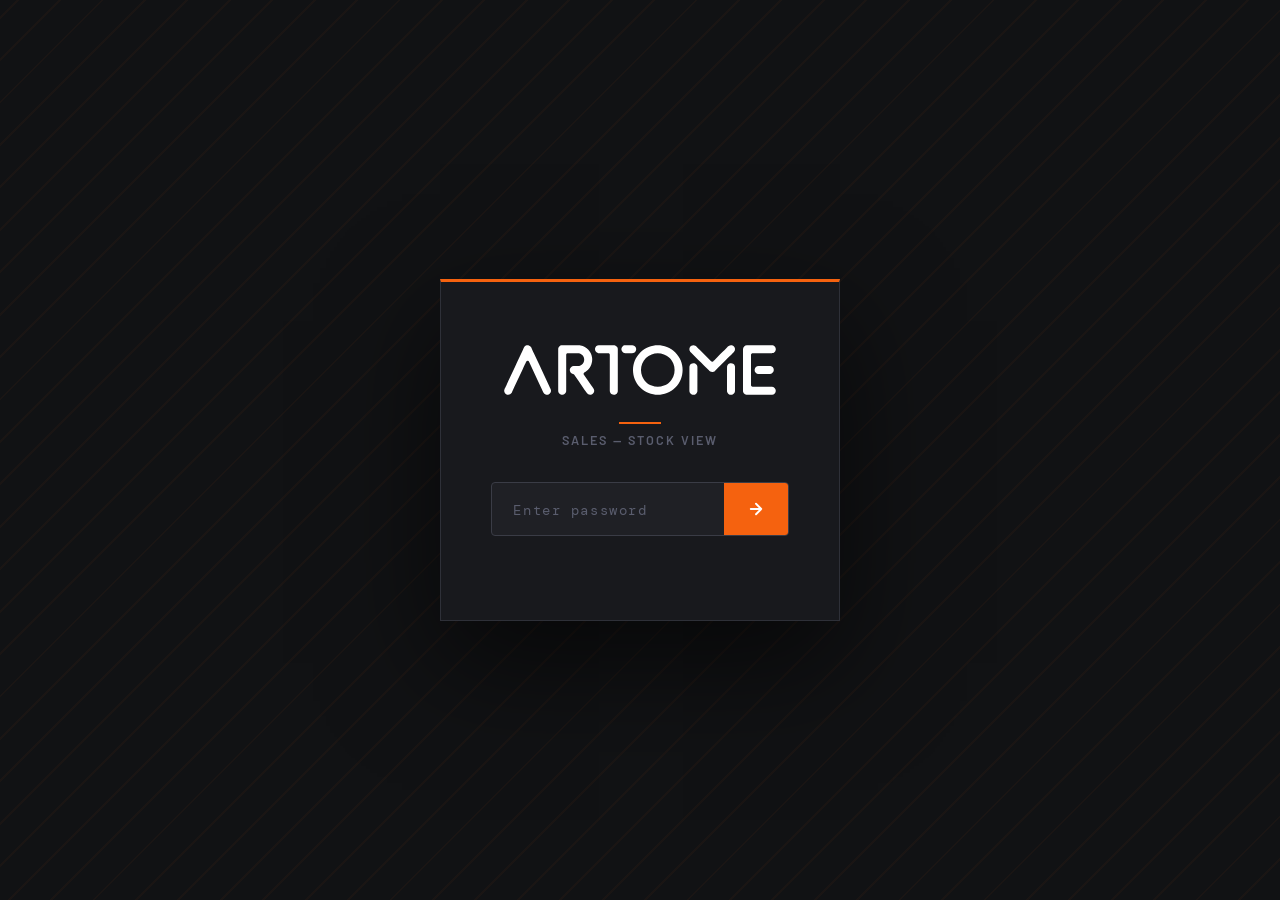
==== commit a8a95d64: "Add files via upload" ====
--- a/sales.html
+++ b/sales.html
@@ -72,11 +72,20 @@
 <div id="login-screen">
   <div class="login-card">
     <div class="login-logo">
-      <svg viewBox="0 0 260 60" height="50" xmlns="http://www.w3.org/2000/svg">
-        <polygon points="0,52 18,8 28,8 46,52 36,52 28,30 24,19 20,30 12,52" fill="#ffffff"/>
-        <polygon points="12,40 22,40 18,52 8,52" fill="#F5620F"/>
-        <text x="56" y="50" font-family="Barlow,Arial,sans-serif" font-weight="800" font-size="44" letter-spacing="1" fill="#ffffff">RTOME</text>
-      </svg>
+      <svg viewBox="0 0 963.78 177.165" xmlns="http://www.w3.org/2000/svg" aria-label="Artome" style="height:50px;width:auto;display:block;color:#ffffff"><g >
+<g>
+<path fill="currentColor" transform="matrix(1,0,0,-1,733.7129,57.448297)" d="M0 0C1.766-1.766 4.473-2.167 6.675-.989 7.182-.717 7.622-.385 8.028 .021 8.449 .442 8.87 .863 9.292 1.284 10.134 2.127 10.976 2.969 11.819 3.812 15.188 7.181 18.558 10.55 21.927 13.92 28.666 20.659 35.405 27.398 42.144 34.137 45.513 37.506 48.883 40.875 52.252 44.245 53.937 45.929 55.621 47.614 57.306 49.299 58.148 50.141 58.99 50.983 59.833 51.825 60.806 52.799 61.345 53.375 62.483 54.173 66.478 56.973 71.632 57.522 76.127 55.625 80.622 53.729 83.825 49.655 84.607 44.84 85.283 40.684 84.075 36.442 81.311 33.264 81.144 33.072 80.972 32.885 80.795 32.702 80.6 32.501 80.4 32.304 80.201 32.106 79.851 31.756 79.501 31.406 79.151 31.055 77.749 29.654 76.348 28.253 74.947 26.852 72.144 24.049 69.342 21.247 66.539 18.444 60.934 12.839 55.329 7.234 49.724 1.629 40.756-7.339 31.788-16.307 22.82-25.275 20.578-27.517 18.336-29.759 16.094-32.001 15.533-32.562 14.973-33.122 14.412-33.683 14.173-33.922 13.936-34.164 13.689-34.395 13.39-34.675 13.079-34.942 12.757-35.195 11.438-36.23 9.947-37.023 8.351-37.538 4.627-38.738 .573-38.345-2.852-36.453-3.703-35.982-4.486-35.438-5.225-34.805-5.617-34.468-5.983-34.105-6.348-33.74-6.809-33.279-7.271-32.817-7.732-32.356-9.579-30.509-11.425-28.663-13.272-26.816-20.657-19.431-28.043-12.045-35.429-4.659-42.393 2.305-49.357 9.269-56.321 16.233-59.803 19.715-63.285 23.197-66.767 26.679-68.508 28.42-70.249 30.161-71.99 31.902-72.352 32.264-72.721 32.62-73.067 32.999-73.354 33.312-73.625 33.636-73.882 33.974-74.423 34.683-74.887 35.427-75.286 36.224-77.524 40.697-77.239 46.018-74.536 50.226-73.324 52.113-71.682 53.684-69.745 54.813-67.622 56.05-65.215 56.713-62.758 56.739-60.294 56.765-57.868 56.148-55.715 54.949-54.716 54.393-53.816 53.74-52.977 52.962-52.597 52.61-52.117 52.117-51.751 51.751-51.331 51.331-50.912 50.912-50.492 50.492-47.137 47.137-43.781 43.781-40.426 40.426-26.951 26.951-13.475 13.475 0 0"/>
+<path fill="currentColor" transform="matrix(1,0,0,-1,656.9292,162.2833)" d="M0 0C.021 21.358 .042 42.716 .063 64.075 .068 69.438 .074 74.802 .079 80.166 .08 80.836 .08 81.507 .081 82.177 .081 82.512 .082 82.848 .082 83.183 .082 83.498 .08 83.812 .091 84.127 .137 85.405 .345 86.622 .725 87.842 1.545 90.472 3.113 92.805 5.239 94.557 9.406 97.993 15.151 98.763 20.076 96.545 22.646 95.387 24.813 93.49 26.299 91.094 27.69 88.853 28.431 86.262 28.429 83.622 28.408 62.264 28.387 40.906 28.366 19.547 28.36 14.184 28.355 8.82 28.35 3.456 28.349 2.786 28.349 2.115 28.348 1.445 28.347 1.109 28.347 .774 28.347 .439 28.346 .124 28.349-.19 28.337-.505 28.292-1.783 28.084-3 27.703-4.22 26.883-6.85 25.315-9.183 23.19-10.935 19.022-14.372 13.278-15.141 8.353-12.923 3.263-10.631 0-5.583 0 0"/>
+<path fill="currentColor" transform="matrix(1,0,0,-1,902.126,74.409297)" d="M0 0H21.053 31.683 36.998 39.656C40.475 0 41.279-.066 42.087-.205 49.34-1.452 54.432-8.043 53.807-15.376 53.182-22.711 47.046-28.346 39.685-28.346H18.632 8.002 2.687 .029C-.79-28.346-1.594-28.28-2.401-28.142-9.655-26.895-14.747-20.303-14.122-12.97-13.497-5.635-7.361 0 0 0"/>
+<path fill="currentColor" transform="matrix(1,0,0,-1,880.9374,148.11009)" d="M0 0H45.328 56.66 62.326C64.214 0 66.102 .004 67.99 0 71.669-.008 75.201-1.446 77.839-4.01 80.477-6.575 82.015-10.064 82.127-13.742 82.24-17.438 80.903-21.032 78.403-23.756 75.903-26.481 72.437-28.12 68.745-28.325 68.119-28.359 66.584-28.347 65.959-28.347H63.13 57.471 46.154 .886-10.624-16.379-19.256C-20.328-28.347-20.961-28.349-22.027-28.188-25.747-27.627-29.09-25.611-31.322-22.583-32.438-21.07-33.241-19.351-33.685-17.524-33.906-16.618-34.034-15.713-34.074-14.782-34.094-14.322-34.087-13.863-34.087-13.403V-12.011 32.544 122.325 127.822C-34.087 128.308-34.089 132.824-34.087 133.31-34.065 137.029-32.591 140.576-29.971 143.215-27.347 145.857-23.803 147.357-20.08 147.401-19.408 147.408-17.936 147.402-17.264 147.402H-14.424-8.743 36.699 59.493 65.192C66.14 147.402 67.088 147.406 68.036 147.401 68.954 147.396 69.85 147.305 70.75 147.124 74.401 146.391 77.616 144.252 79.702 141.167 81.787 138.082 82.575 134.301 81.895 130.64 81.215 126.979 79.122 123.733 76.068 121.603 74.541 120.538 72.818 119.784 71 119.385 70.101 119.187 69.204 119.08 68.284 119.059 67.85 119.049 65.872 119.055 65.438 119.055H53.967 8.356 2.655 1.23C1.065 119.055-.023 119.057-.188 119.054-1.109 119.035-2.01 118.793-2.816 118.347-4.445 117.446-5.527 115.801-5.709 113.948-5.746 113.572-5.736 112.963-5.736 112.588-5.736 112.131-5.735 111.675-5.735 111.218-5.734 110.304-5.734 109.39-5.733 108.477-5.728 101.167-5.723 93.858-5.718 86.548-5.708 71.583-5.697 56.618-5.687 41.652-5.682 34.17-5.677 26.687-5.671 19.205-5.669 15.463-5.666 11.722-5.664 7.981-5.663 7.513-5.663 7.045-5.663 6.578-5.662 6.22-5.673 5.576-5.644 5.217-5.571 4.286-5.269 3.39-4.765 2.604-3.722 .979-1.931 0 0 0"/>
+<path fill="currentColor" transform="matrix(1,0,0,-1,454.252,.7084961)" d="M0 0C5.909 0 11.186-3.653 13.266-9.184 14.239-11.771 14.434-14.582 13.829-17.279 13.172-20.204 11.607-22.843 9.354-24.821 7.715-26.261 5.767-27.302 3.66-27.866 2.679-28.128 1.697-28.281 .683-28.33 .084-28.359-.513-28.347-1.112-28.347H-6.939-24.095C-30.004-28.347-35.281-24.694-37.361-19.162-38.333-16.576-38.529-13.764-37.923-11.068-37.267-8.143-35.701-5.504-33.449-3.525-31.81-2.086-29.862-1.044-27.755-.481-26.773-.219-25.792-.065-24.777-.017-24.179 .012-23.581 0-22.983 0H-17.156Z"/>
+<path fill="currentColor" transform="matrix(1,0,0,-1,604.4882,88.582599)" d="M0 0C0 7.507-1.416 14.932-4.179 21.911-7.173 29.474-11.683 36.34-17.434 42.092-23.186 47.843-30.053 52.354-37.615 55.348-44.595 58.111-52.02 59.528-59.527 59.528-67.034 59.528-74.459 58.111-81.439 55.348-89.001 52.354-95.868 47.844-101.619 42.093-107.371 36.342-111.881 29.475-114.875 21.912-117.639 14.932-119.055 7.507-119.055 0-119.055-7.507-117.639-14.932-114.876-21.911-111.882-29.473-107.372-36.34-101.621-42.092-95.869-47.843-89.002-52.354-81.44-55.348-74.46-58.111-67.035-59.527-59.527-59.527-52.021-59.527-44.596-58.111-37.616-55.348-30.054-52.354-23.187-47.844-17.436-42.093-11.684-36.342-7.174-29.475-4.18-21.912-1.416-14.932 0-7.507 0 0M28.346 0C28.346-11.081 26.256-22.042 22.177-32.345 17.758-43.508 11.1-53.645 2.61-62.135-5.88-70.625-16.017-77.284-27.181-81.704-37.485-85.783-48.446-87.874-59.527-87.874-70.609-87.874-81.569-85.783-91.873-81.704-103.036-77.285-113.173-70.627-121.663-62.137-130.153-53.648-136.812-43.51-141.231-32.347-145.311-22.043-147.402-11.082-147.402 0-147.402 11.081-145.311 22.042-141.232 32.345-136.813 43.509-130.155 53.645-121.665 62.135-113.175 70.625-103.038 77.284-91.874 81.704-81.57 85.783-70.609 87.874-59.527 87.874-48.446 87.874-37.486 85.783-27.182 81.705-16.019 77.285-5.882 70.627 2.608 62.137 11.098 53.648 17.757 43.51 22.176 32.347 26.256 22.043 28.346 11.082 28.346 0"/>
+<path fill="currentColor" transform="matrix(1,0,0,-1,818.504,162.2833)" d="M0 0C0-5.583-3.263-10.631-8.353-12.923-13.278-15.141-19.023-14.372-23.19-10.935-25.315-9.183-26.883-6.85-27.704-4.22-28.084-3-28.292-1.783-28.337-.505-28.349-.19-28.346 .124-28.346 .439-28.346 .774-28.345 1.11-28.345 1.445-28.344 2.115-28.344 2.786-28.343 3.456-28.338 8.82-28.332 14.184-28.327 19.547-28.317 30.226-28.306 40.906-28.296 51.585-28.29 56.924-28.285 62.264-28.28 67.603-28.275 72.943-28.264 78.282-28.264 83.622-28.264 89.205-25.001 94.253-19.911 96.545-14.986 98.763-9.241 97.993-5.074 94.557-2.949 92.805-1.381 90.472-.56 87.842-.18 86.622 .028 85.405 .073 84.127 .085 83.812 .082 83.497 .082 83.183 .082 82.848 .081 82.512 .081 82.177 .08 81.507 .08 80.836 .079 80.166 .074 74.802 .068 69.438 .063 64.075 .042 42.716 .021 21.358 0 0"/>
+<path fill="currentColor" transform="matrix(1,0,0,-1,88.7535,59.419794)" d="M0 0C-.789 1.692-2.361 2.886-4.203 3.192-6.034 3.497-7.896 2.886-9.19 1.555-9.509 1.227-9.779 .873-10.012 .478-10.202 .155-10.445-.39-10.602-.728-10.987-1.553-11.372-2.379-11.757-3.205-12.527-4.856-13.298-6.507-14.068-8.159-17.148-14.764-20.229-21.37-23.309-27.975-29.47-41.186-35.631-54.397-41.792-67.608-47.952-80.818-54.112-94.027-60.272-107.237-60.465-107.65-60.658-108.063-60.85-108.475-61.04-108.883-61.23-109.289-61.447-109.684-61.888-110.487-62.395-111.231-62.982-111.936-64.163-113.352-65.608-114.525-67.238-115.388-70.499-117.116-74.304-117.503-77.846-116.468-81.388-115.434-84.386-113.059-86.204-109.848-88.023-106.637-88.517-102.845-87.583-99.275-87.468-98.835-87.333-98.404-87.176-97.977-87.021-97.556-86.844-97.145-86.654-96.739-86.269-95.913-85.884-95.088-85.499-94.263-84.729-92.612-83.959-90.961-83.189-89.31-81.65-86.008-80.11-82.706-78.57-79.404-75.491-72.801-72.411-66.197-69.331-59.593-63.172-46.386-57.013-33.179-50.854-19.972-44.697-6.77-38.54 6.433-32.384 19.635-29.305 26.236-26.227 32.837-23.148 39.438-21.609 42.738-20.07 46.039-18.531 49.34-18.154 50.147-17.797 50.962-17.342 51.734-16.881 52.517-16.356 53.239-15.754 53.921-14.518 55.321-13.016 56.463-11.337 57.281-8.055 58.879-4.285 59.149-.809 58.036 2.743 56.899 5.702 54.408 7.43 51.102 7.676 50.631 8.361 49.141 8.585 48.659 8.97 47.833 9.356 47.007 9.741 46.182 10.511 44.53 11.281 42.878 12.052 41.226 13.592 37.922 15.133 34.619 16.674 31.315 22.836 18.1 28.999 4.886 35.162-8.329 47.481-34.746 59.8-61.163 72.12-87.58 72.89-89.231 73.66-90.882 74.43-92.533 74.815-93.358 75.2-94.184 75.585-95.01 75.777-95.422 75.97-95.835 76.162-96.248 76.353-96.656 76.548-97.062 76.719-97.479 78.121-100.893 78.136-104.72 76.761-108.145 75.386-111.57 72.729-114.323 69.355-115.82 65.981-117.316 62.157-117.437 58.695-116.158 55.232-114.878 52.406-112.298 50.817-108.967 50.621-108.557 50.432-108.143 50.24-107.731 50.048-107.319 49.855-106.906 49.663-106.493 49.278-105.668 48.893-104.842 48.508-104.016 47.738-102.365 46.968-100.714 46.198-99.063 43.118-92.459 40.038-85.855 36.958-79.251 24.639-52.834 12.32-26.417 0 0"/>
+<path fill="currentColor" transform="matrix(1,0,0,-1,374.8819,34.716997)" d="M0 0C0 1.802-.853 3.49-2.304 4.558-3.02 5.086-3.85 5.438-4.728 5.584-5.115 5.649-5.446 5.662-5.837 5.662H-6.593-12.639-24.732-36.825C-37.345 5.662-37.865 5.658-38.385 5.662-39.26 5.67-40.116 5.756-40.975 5.923-42.72 6.263-44.385 6.927-45.883 7.882-48.876 9.788-51.044 12.747-51.96 16.175-52.811 19.359-52.526 22.738-51.155 25.735-49.784 28.73-47.412 31.154-44.447 32.59-42.963 33.309-41.364 33.764-39.724 33.933-39.323 33.975-38.922 33.999-38.519 34.006-38.226 34.011-37.933 34.008-37.64 34.008H-36.049-29.687-4.237 7.119 12.797C13.278 34.008 13.758 34.01 14.238 34.008 14.962 34.005 15.675 33.947 16.39 33.834 17.847 33.603 19.258 33.147 20.574 32.481 23.187 31.158 25.327 29.058 26.698 26.47 27.388 25.166 27.871 23.762 28.129 22.309 28.256 21.595 28.327 20.881 28.343 20.155 28.349 19.894 28.347 18.237 28.347 17.976V.481-59.547-119.576-127.079C28.347-127.75 28.35-128.167 28.289-128.837 28.236-129.432 28.146-130.018 28.018-130.601 27.745-131.845 27.325-133.001 26.735-134.13 24.324-138.744 19.596-141.658 14.391-141.738 11.943-141.775 9.534-141.181 7.385-140.008 5.069-138.745 3.152-136.86 1.849-134.566 .634-132.426 0-130.02 0-127.56V-120.057Z"/>
+<path fill="currentColor" transform="matrix(1,0,0,-1,248.2727,104.83939)" d="M0 0C-.433 .623-.987 1.153-1.629 1.558-1.954 1.764-2.291 1.931-2.651 2.067-3.055 2.22-3.307 2.274-3.728 2.359-5.213 2.655-6.639 3.188-7.955 3.936-10.728 5.512-12.887 7.978-14.085 10.933-15.181 13.637-15.416 16.609-14.758 19.451-14.05 22.516-12.343 25.255-9.905 27.242-7.537 29.173-4.616 30.285-1.563 30.417-1.205 30.432-.846 30.43-.488 30.43H.648C1.405 30.43 2.162 30.43 2.919 30.43H7.462 12.004C12.622 30.43 13.239 30.422 13.856 30.439 14.315 30.452 14.773 30.478 15.23 30.519 17.117 30.687 18.913 31.074 20.701 31.698 24.237 32.933 27.41 35.024 29.941 37.784 32.486 40.561 34.299 43.927 35.217 47.58 37.07 54.955 35.104 62.768 29.98 68.387 27.825 70.75 25.196 72.63 22.263 73.905 20.769 74.554 19.249 75.03 17.652 75.348 16.869 75.504 16.083 75.617 15.288 75.69 14.896 75.726 14.503 75.752 14.109 75.767 13.656 75.785 13.202 75.784 12.749 75.784H-18.402-20.349-21.322C-21.644 75.784-21.966 75.788-22.288 75.784-23.592 75.768-24.847 75.303-25.848 74.467-26.879 73.605-27.569 72.407-27.797 71.082-27.848 70.783-27.875 70.485-27.879 70.181-27.882 69.859-27.879 69.536-27.879 69.214V67.267 51.692 20.541-35.82-49.911-56.956C-27.879-57.581-27.875-57.984-27.927-58.608-27.973-59.165-28.051-59.714-28.162-60.261-28.398-61.425-28.765-62.516-29.279-63.586-31.41-68.018-35.679-71.025-40.57-71.539-42.8-71.774-45.049-71.477-47.141-70.672-49.439-69.788-51.466-68.322-53.024-66.416-54.545-64.556-55.568-62.341-55.997-59.977-56.229-58.7-56.225-57.939-56.225-56.651V-53.123-39.015-10.798 45.636 73.835 87.935 89.697C-56.225 89.986-56.225 90.276-56.212 90.565-56.2 90.855-56.179 91.144-56.149 91.432-56.024 92.622-55.761 93.751-55.346 94.873-54.528 97.085-53.171 99.058-51.398 100.613-49.611 102.18-47.459 103.273-45.139 103.791-44.564 103.919-43.987 104.01-43.401 104.066-42.732 104.13-42.335 104.131-41.664 104.131H-38.139-24.04 4.159 11.062 12.788C13.832 104.131 14.876 104.115 15.92 104.06 18.41 103.928 20.859 103.618 23.303 103.125 33.793 101.011 43.348 95.656 50.627 87.812 57.643 80.25 62.193 70.765 63.7 60.561 65.225 50.231 63.55 39.702 58.893 30.355 54.808 22.154 48.592 15.207 40.894 10.238 39.982 9.65 39.054 9.092 38.106 8.562 37.661 8.314 37.209 8.077 36.76 7.836 36.545 7.721 36.34 7.594 36.142 7.452 35.327 6.87 34.682 6.083 34.27 5.17 33.866 4.273 33.703 3.285 33.796 2.305 33.893 1.291 34.243 .391 34.821-.442 39.328-6.929 43.834-13.416 48.34-19.903 52.846-26.39 57.352-32.877 61.859-39.364 64.112-42.608 66.365-45.851 68.618-49.095 68.896-49.494 69.167-49.897 69.412-50.319 69.66-50.745 69.884-51.18 70.086-51.63 70.499-52.547 70.806-53.482 71.017-54.465 71.433-56.4 71.439-58.399 71.035-60.337 70.057-65.029 66.773-68.909 62.307-70.65 57.824-72.397 52.762-71.75 48.862-68.934 47.893-68.234 47.046-67.445 46.281-66.528 45.846-66.007 45.63-65.688 45.243-65.132 44.908-64.649 44.573-64.167 44.238-63.684 42.898-61.755 41.557-59.825 40.216-57.895 37.535-54.035 34.854-50.176 32.173-46.316 21.449-30.877 10.724-15.439 0 0"/>
+</g>
+</g></svg>
     </div>
     <div class="login-divider"></div>
     <p class="login-subtitle">Sales — Stock View</p>
@@ -95,11 +104,20 @@
 <div class="sales-wrap" id="sales-app" style="display:none">
   <header>
     <div class="logo">
-      <svg viewBox="0 0 260 60" height="30" xmlns="http://www.w3.org/2000/svg">
-        <polygon points="0,52 18,8 28,8 46,52 36,52 28,30 24,19 20,30 12,52" fill="#ffffff"/>
-        <polygon points="12,40 22,40 18,52 8,52" fill="#F5620F"/>
-        <text x="56" y="50" font-family="Barlow,Arial,sans-serif" font-weight="800" font-size="44" letter-spacing="1" fill="#ffffff">RTOME</text>
-      </svg>
+      <svg viewBox="0 0 963.78 177.165" xmlns="http://www.w3.org/2000/svg" aria-label="Artome" style="height:30px;width:auto;display:block;color:#ffffff"><g >
+<g>
+<path fill="currentColor" transform="matrix(1,0,0,-1,733.7129,57.448297)" d="M0 0C1.766-1.766 4.473-2.167 6.675-.989 7.182-.717 7.622-.385 8.028 .021 8.449 .442 8.87 .863 9.292 1.284 10.134 2.127 10.976 2.969 11.819 3.812 15.188 7.181 18.558 10.55 21.927 13.92 28.666 20.659 35.405 27.398 42.144 34.137 45.513 37.506 48.883 40.875 52.252 44.245 53.937 45.929 55.621 47.614 57.306 49.299 58.148 50.141 58.99 50.983 59.833 51.825 60.806 52.799 61.345 53.375 62.483 54.173 66.478 56.973 71.632 57.522 76.127 55.625 80.622 53.729 83.825 49.655 84.607 44.84 85.283 40.684 84.075 36.442 81.311 33.264 81.144 33.072 80.972 32.885 80.795 32.702 80.6 32.501 80.4 32.304 80.201 32.106 79.851 31.756 79.501 31.406 79.151 31.055 77.749 29.654 76.348 28.253 74.947 26.852 72.144 24.049 69.342 21.247 66.539 18.444 60.934 12.839 55.329 7.234 49.724 1.629 40.756-7.339 31.788-16.307 22.82-25.275 20.578-27.517 18.336-29.759 16.094-32.001 15.533-32.562 14.973-33.122 14.412-33.683 14.173-33.922 13.936-34.164 13.689-34.395 13.39-34.675 13.079-34.942 12.757-35.195 11.438-36.23 9.947-37.023 8.351-37.538 4.627-38.738 .573-38.345-2.852-36.453-3.703-35.982-4.486-35.438-5.225-34.805-5.617-34.468-5.983-34.105-6.348-33.74-6.809-33.279-7.271-32.817-7.732-32.356-9.579-30.509-11.425-28.663-13.272-26.816-20.657-19.431-28.043-12.045-35.429-4.659-42.393 2.305-49.357 9.269-56.321 16.233-59.803 19.715-63.285 23.197-66.767 26.679-68.508 28.42-70.249 30.161-71.99 31.902-72.352 32.264-72.721 32.62-73.067 32.999-73.354 33.312-73.625 33.636-73.882 33.974-74.423 34.683-74.887 35.427-75.286 36.224-77.524 40.697-77.239 46.018-74.536 50.226-73.324 52.113-71.682 53.684-69.745 54.813-67.622 56.05-65.215 56.713-62.758 56.739-60.294 56.765-57.868 56.148-55.715 54.949-54.716 54.393-53.816 53.74-52.977 52.962-52.597 52.61-52.117 52.117-51.751 51.751-51.331 51.331-50.912 50.912-50.492 50.492-47.137 47.137-43.781 43.781-40.426 40.426-26.951 26.951-13.475 13.475 0 0"/>
+<path fill="currentColor" transform="matrix(1,0,0,-1,656.9292,162.2833)" d="M0 0C.021 21.358 .042 42.716 .063 64.075 .068 69.438 .074 74.802 .079 80.166 .08 80.836 .08 81.507 .081 82.177 .081 82.512 .082 82.848 .082 83.183 .082 83.498 .08 83.812 .091 84.127 .137 85.405 .345 86.622 .725 87.842 1.545 90.472 3.113 92.805 5.239 94.557 9.406 97.993 15.151 98.763 20.076 96.545 22.646 95.387 24.813 93.49 26.299 91.094 27.69 88.853 28.431 86.262 28.429 83.622 28.408 62.264 28.387 40.906 28.366 19.547 28.36 14.184 28.355 8.82 28.35 3.456 28.349 2.786 28.349 2.115 28.348 1.445 28.347 1.109 28.347 .774 28.347 .439 28.346 .124 28.349-.19 28.337-.505 28.292-1.783 28.084-3 27.703-4.22 26.883-6.85 25.315-9.183 23.19-10.935 19.022-14.372 13.278-15.141 8.353-12.923 3.263-10.631 0-5.583 0 0"/>
+<path fill="currentColor" transform="matrix(1,0,0,-1,902.126,74.409297)" d="M0 0H21.053 31.683 36.998 39.656C40.475 0 41.279-.066 42.087-.205 49.34-1.452 54.432-8.043 53.807-15.376 53.182-22.711 47.046-28.346 39.685-28.346H18.632 8.002 2.687 .029C-.79-28.346-1.594-28.28-2.401-28.142-9.655-26.895-14.747-20.303-14.122-12.97-13.497-5.635-7.361 0 0 0"/>
+<path fill="currentColor" transform="matrix(1,0,0,-1,880.9374,148.11009)" d="M0 0H45.328 56.66 62.326C64.214 0 66.102 .004 67.99 0 71.669-.008 75.201-1.446 77.839-4.01 80.477-6.575 82.015-10.064 82.127-13.742 82.24-17.438 80.903-21.032 78.403-23.756 75.903-26.481 72.437-28.12 68.745-28.325 68.119-28.359 66.584-28.347 65.959-28.347H63.13 57.471 46.154 .886-10.624-16.379-19.256C-20.328-28.347-20.961-28.349-22.027-28.188-25.747-27.627-29.09-25.611-31.322-22.583-32.438-21.07-33.241-19.351-33.685-17.524-33.906-16.618-34.034-15.713-34.074-14.782-34.094-14.322-34.087-13.863-34.087-13.403V-12.011 32.544 122.325 127.822C-34.087 128.308-34.089 132.824-34.087 133.31-34.065 137.029-32.591 140.576-29.971 143.215-27.347 145.857-23.803 147.357-20.08 147.401-19.408 147.408-17.936 147.402-17.264 147.402H-14.424-8.743 36.699 59.493 65.192C66.14 147.402 67.088 147.406 68.036 147.401 68.954 147.396 69.85 147.305 70.75 147.124 74.401 146.391 77.616 144.252 79.702 141.167 81.787 138.082 82.575 134.301 81.895 130.64 81.215 126.979 79.122 123.733 76.068 121.603 74.541 120.538 72.818 119.784 71 119.385 70.101 119.187 69.204 119.08 68.284 119.059 67.85 119.049 65.872 119.055 65.438 119.055H53.967 8.356 2.655 1.23C1.065 119.055-.023 119.057-.188 119.054-1.109 119.035-2.01 118.793-2.816 118.347-4.445 117.446-5.527 115.801-5.709 113.948-5.746 113.572-5.736 112.963-5.736 112.588-5.736 112.131-5.735 111.675-5.735 111.218-5.734 110.304-5.734 109.39-5.733 108.477-5.728 101.167-5.723 93.858-5.718 86.548-5.708 71.583-5.697 56.618-5.687 41.652-5.682 34.17-5.677 26.687-5.671 19.205-5.669 15.463-5.666 11.722-5.664 7.981-5.663 7.513-5.663 7.045-5.663 6.578-5.662 6.22-5.673 5.576-5.644 5.217-5.571 4.286-5.269 3.39-4.765 2.604-3.722 .979-1.931 0 0 0"/>
+<path fill="currentColor" transform="matrix(1,0,0,-1,454.252,.7084961)" d="M0 0C5.909 0 11.186-3.653 13.266-9.184 14.239-11.771 14.434-14.582 13.829-17.279 13.172-20.204 11.607-22.843 9.354-24.821 7.715-26.261 5.767-27.302 3.66-27.866 2.679-28.128 1.697-28.281 .683-28.33 .084-28.359-.513-28.347-1.112-28.347H-6.939-24.095C-30.004-28.347-35.281-24.694-37.361-19.162-38.333-16.576-38.529-13.764-37.923-11.068-37.267-8.143-35.701-5.504-33.449-3.525-31.81-2.086-29.862-1.044-27.755-.481-26.773-.219-25.792-.065-24.777-.017-24.179 .012-23.581 0-22.983 0H-17.156Z"/>
+<path fill="currentColor" transform="matrix(1,0,0,-1,604.4882,88.582599)" d="M0 0C0 7.507-1.416 14.932-4.179 21.911-7.173 29.474-11.683 36.34-17.434 42.092-23.186 47.843-30.053 52.354-37.615 55.348-44.595 58.111-52.02 59.528-59.527 59.528-67.034 59.528-74.459 58.111-81.439 55.348-89.001 52.354-95.868 47.844-101.619 42.093-107.371 36.342-111.881 29.475-114.875 21.912-117.639 14.932-119.055 7.507-119.055 0-119.055-7.507-117.639-14.932-114.876-21.911-111.882-29.473-107.372-36.34-101.621-42.092-95.869-47.843-89.002-52.354-81.44-55.348-74.46-58.111-67.035-59.527-59.527-59.527-52.021-59.527-44.596-58.111-37.616-55.348-30.054-52.354-23.187-47.844-17.436-42.093-11.684-36.342-7.174-29.475-4.18-21.912-1.416-14.932 0-7.507 0 0M28.346 0C28.346-11.081 26.256-22.042 22.177-32.345 17.758-43.508 11.1-53.645 2.61-62.135-5.88-70.625-16.017-77.284-27.181-81.704-37.485-85.783-48.446-87.874-59.527-87.874-70.609-87.874-81.569-85.783-91.873-81.704-103.036-77.285-113.173-70.627-121.663-62.137-130.153-53.648-136.812-43.51-141.231-32.347-145.311-22.043-147.402-11.082-147.402 0-147.402 11.081-145.311 22.042-141.232 32.345-136.813 43.509-130.155 53.645-121.665 62.135-113.175 70.625-103.038 77.284-91.874 81.704-81.57 85.783-70.609 87.874-59.527 87.874-48.446 87.874-37.486 85.783-27.182 81.705-16.019 77.285-5.882 70.627 2.608 62.137 11.098 53.648 17.757 43.51 22.176 32.347 26.256 22.043 28.346 11.082 28.346 0"/>
+<path fill="currentColor" transform="matrix(1,0,0,-1,818.504,162.2833)" d="M0 0C0-5.583-3.263-10.631-8.353-12.923-13.278-15.141-19.023-14.372-23.19-10.935-25.315-9.183-26.883-6.85-27.704-4.22-28.084-3-28.292-1.783-28.337-.505-28.349-.19-28.346 .124-28.346 .439-28.346 .774-28.345 1.11-28.345 1.445-28.344 2.115-28.344 2.786-28.343 3.456-28.338 8.82-28.332 14.184-28.327 19.547-28.317 30.226-28.306 40.906-28.296 51.585-28.29 56.924-28.285 62.264-28.28 67.603-28.275 72.943-28.264 78.282-28.264 83.622-28.264 89.205-25.001 94.253-19.911 96.545-14.986 98.763-9.241 97.993-5.074 94.557-2.949 92.805-1.381 90.472-.56 87.842-.18 86.622 .028 85.405 .073 84.127 .085 83.812 .082 83.497 .082 83.183 .082 82.848 .081 82.512 .081 82.177 .08 81.507 .08 80.836 .079 80.166 .074 74.802 .068 69.438 .063 64.075 .042 42.716 .021 21.358 0 0"/>
+<path fill="currentColor" transform="matrix(1,0,0,-1,88.7535,59.419794)" d="M0 0C-.789 1.692-2.361 2.886-4.203 3.192-6.034 3.497-7.896 2.886-9.19 1.555-9.509 1.227-9.779 .873-10.012 .478-10.202 .155-10.445-.39-10.602-.728-10.987-1.553-11.372-2.379-11.757-3.205-12.527-4.856-13.298-6.507-14.068-8.159-17.148-14.764-20.229-21.37-23.309-27.975-29.47-41.186-35.631-54.397-41.792-67.608-47.952-80.818-54.112-94.027-60.272-107.237-60.465-107.65-60.658-108.063-60.85-108.475-61.04-108.883-61.23-109.289-61.447-109.684-61.888-110.487-62.395-111.231-62.982-111.936-64.163-113.352-65.608-114.525-67.238-115.388-70.499-117.116-74.304-117.503-77.846-116.468-81.388-115.434-84.386-113.059-86.204-109.848-88.023-106.637-88.517-102.845-87.583-99.275-87.468-98.835-87.333-98.404-87.176-97.977-87.021-97.556-86.844-97.145-86.654-96.739-86.269-95.913-85.884-95.088-85.499-94.263-84.729-92.612-83.959-90.961-83.189-89.31-81.65-86.008-80.11-82.706-78.57-79.404-75.491-72.801-72.411-66.197-69.331-59.593-63.172-46.386-57.013-33.179-50.854-19.972-44.697-6.77-38.54 6.433-32.384 19.635-29.305 26.236-26.227 32.837-23.148 39.438-21.609 42.738-20.07 46.039-18.531 49.34-18.154 50.147-17.797 50.962-17.342 51.734-16.881 52.517-16.356 53.239-15.754 53.921-14.518 55.321-13.016 56.463-11.337 57.281-8.055 58.879-4.285 59.149-.809 58.036 2.743 56.899 5.702 54.408 7.43 51.102 7.676 50.631 8.361 49.141 8.585 48.659 8.97 47.833 9.356 47.007 9.741 46.182 10.511 44.53 11.281 42.878 12.052 41.226 13.592 37.922 15.133 34.619 16.674 31.315 22.836 18.1 28.999 4.886 35.162-8.329 47.481-34.746 59.8-61.163 72.12-87.58 72.89-89.231 73.66-90.882 74.43-92.533 74.815-93.358 75.2-94.184 75.585-95.01 75.777-95.422 75.97-95.835 76.162-96.248 76.353-96.656 76.548-97.062 76.719-97.479 78.121-100.893 78.136-104.72 76.761-108.145 75.386-111.57 72.729-114.323 69.355-115.82 65.981-117.316 62.157-117.437 58.695-116.158 55.232-114.878 52.406-112.298 50.817-108.967 50.621-108.557 50.432-108.143 50.24-107.731 50.048-107.319 49.855-106.906 49.663-106.493 49.278-105.668 48.893-104.842 48.508-104.016 47.738-102.365 46.968-100.714 46.198-99.063 43.118-92.459 40.038-85.855 36.958-79.251 24.639-52.834 12.32-26.417 0 0"/>
+<path fill="currentColor" transform="matrix(1,0,0,-1,374.8819,34.716997)" d="M0 0C0 1.802-.853 3.49-2.304 4.558-3.02 5.086-3.85 5.438-4.728 5.584-5.115 5.649-5.446 5.662-5.837 5.662H-6.593-12.639-24.732-36.825C-37.345 5.662-37.865 5.658-38.385 5.662-39.26 5.67-40.116 5.756-40.975 5.923-42.72 6.263-44.385 6.927-45.883 7.882-48.876 9.788-51.044 12.747-51.96 16.175-52.811 19.359-52.526 22.738-51.155 25.735-49.784 28.73-47.412 31.154-44.447 32.59-42.963 33.309-41.364 33.764-39.724 33.933-39.323 33.975-38.922 33.999-38.519 34.006-38.226 34.011-37.933 34.008-37.64 34.008H-36.049-29.687-4.237 7.119 12.797C13.278 34.008 13.758 34.01 14.238 34.008 14.962 34.005 15.675 33.947 16.39 33.834 17.847 33.603 19.258 33.147 20.574 32.481 23.187 31.158 25.327 29.058 26.698 26.47 27.388 25.166 27.871 23.762 28.129 22.309 28.256 21.595 28.327 20.881 28.343 20.155 28.349 19.894 28.347 18.237 28.347 17.976V.481-59.547-119.576-127.079C28.347-127.75 28.35-128.167 28.289-128.837 28.236-129.432 28.146-130.018 28.018-130.601 27.745-131.845 27.325-133.001 26.735-134.13 24.324-138.744 19.596-141.658 14.391-141.738 11.943-141.775 9.534-141.181 7.385-140.008 5.069-138.745 3.152-136.86 1.849-134.566 .634-132.426 0-130.02 0-127.56V-120.057Z"/>
+<path fill="currentColor" transform="matrix(1,0,0,-1,248.2727,104.83939)" d="M0 0C-.433 .623-.987 1.153-1.629 1.558-1.954 1.764-2.291 1.931-2.651 2.067-3.055 2.22-3.307 2.274-3.728 2.359-5.213 2.655-6.639 3.188-7.955 3.936-10.728 5.512-12.887 7.978-14.085 10.933-15.181 13.637-15.416 16.609-14.758 19.451-14.05 22.516-12.343 25.255-9.905 27.242-7.537 29.173-4.616 30.285-1.563 30.417-1.205 30.432-.846 30.43-.488 30.43H.648C1.405 30.43 2.162 30.43 2.919 30.43H7.462 12.004C12.622 30.43 13.239 30.422 13.856 30.439 14.315 30.452 14.773 30.478 15.23 30.519 17.117 30.687 18.913 31.074 20.701 31.698 24.237 32.933 27.41 35.024 29.941 37.784 32.486 40.561 34.299 43.927 35.217 47.58 37.07 54.955 35.104 62.768 29.98 68.387 27.825 70.75 25.196 72.63 22.263 73.905 20.769 74.554 19.249 75.03 17.652 75.348 16.869 75.504 16.083 75.617 15.288 75.69 14.896 75.726 14.503 75.752 14.109 75.767 13.656 75.785 13.202 75.784 12.749 75.784H-18.402-20.349-21.322C-21.644 75.784-21.966 75.788-22.288 75.784-23.592 75.768-24.847 75.303-25.848 74.467-26.879 73.605-27.569 72.407-27.797 71.082-27.848 70.783-27.875 70.485-27.879 70.181-27.882 69.859-27.879 69.536-27.879 69.214V67.267 51.692 20.541-35.82-49.911-56.956C-27.879-57.581-27.875-57.984-27.927-58.608-27.973-59.165-28.051-59.714-28.162-60.261-28.398-61.425-28.765-62.516-29.279-63.586-31.41-68.018-35.679-71.025-40.57-71.539-42.8-71.774-45.049-71.477-47.141-70.672-49.439-69.788-51.466-68.322-53.024-66.416-54.545-64.556-55.568-62.341-55.997-59.977-56.229-58.7-56.225-57.939-56.225-56.651V-53.123-39.015-10.798 45.636 73.835 87.935 89.697C-56.225 89.986-56.225 90.276-56.212 90.565-56.2 90.855-56.179 91.144-56.149 91.432-56.024 92.622-55.761 93.751-55.346 94.873-54.528 97.085-53.171 99.058-51.398 100.613-49.611 102.18-47.459 103.273-45.139 103.791-44.564 103.919-43.987 104.01-43.401 104.066-42.732 104.13-42.335 104.131-41.664 104.131H-38.139-24.04 4.159 11.062 12.788C13.832 104.131 14.876 104.115 15.92 104.06 18.41 103.928 20.859 103.618 23.303 103.125 33.793 101.011 43.348 95.656 50.627 87.812 57.643 80.25 62.193 70.765 63.7 60.561 65.225 50.231 63.55 39.702 58.893 30.355 54.808 22.154 48.592 15.207 40.894 10.238 39.982 9.65 39.054 9.092 38.106 8.562 37.661 8.314 37.209 8.077 36.76 7.836 36.545 7.721 36.34 7.594 36.142 7.452 35.327 6.87 34.682 6.083 34.27 5.17 33.866 4.273 33.703 3.285 33.796 2.305 33.893 1.291 34.243 .391 34.821-.442 39.328-6.929 43.834-13.416 48.34-19.903 52.846-26.39 57.352-32.877 61.859-39.364 64.112-42.608 66.365-45.851 68.618-49.095 68.896-49.494 69.167-49.897 69.412-50.319 69.66-50.745 69.884-51.18 70.086-51.63 70.499-52.547 70.806-53.482 71.017-54.465 71.433-56.4 71.439-58.399 71.035-60.337 70.057-65.029 66.773-68.909 62.307-70.65 57.824-72.397 52.762-71.75 48.862-68.934 47.893-68.234 47.046-67.445 46.281-66.528 45.846-66.007 45.63-65.688 45.243-65.132 44.908-64.649 44.573-64.167 44.238-63.684 42.898-61.755 41.557-59.825 40.216-57.895 37.535-54.035 34.854-50.176 32.173-46.316 21.449-30.877 10.724-15.439 0 0"/>
+</g>
+</g></svg>
       <div class="logo-separator"></div>
       <div class="logo-sub">Sales<br>Stock View</div>
     </div>
@@ -300,6 +318,9 @@
     return;
   }
 
+  // Sort highest available first
+  items.sort((a, b) => parseFloat(b.available ?? 0) - parseFloat(a.available ?? 0));
+
   tbody.innerHTML = items.map(item => {
     const available = parseFloat(item.available ?? item.in_stock ?? 0);
     const qtyClass  = available <= 0 ? 'stock-qty-zero' : available < 3 ? 'stock-qty-low' : 'stock-qty-ok';
